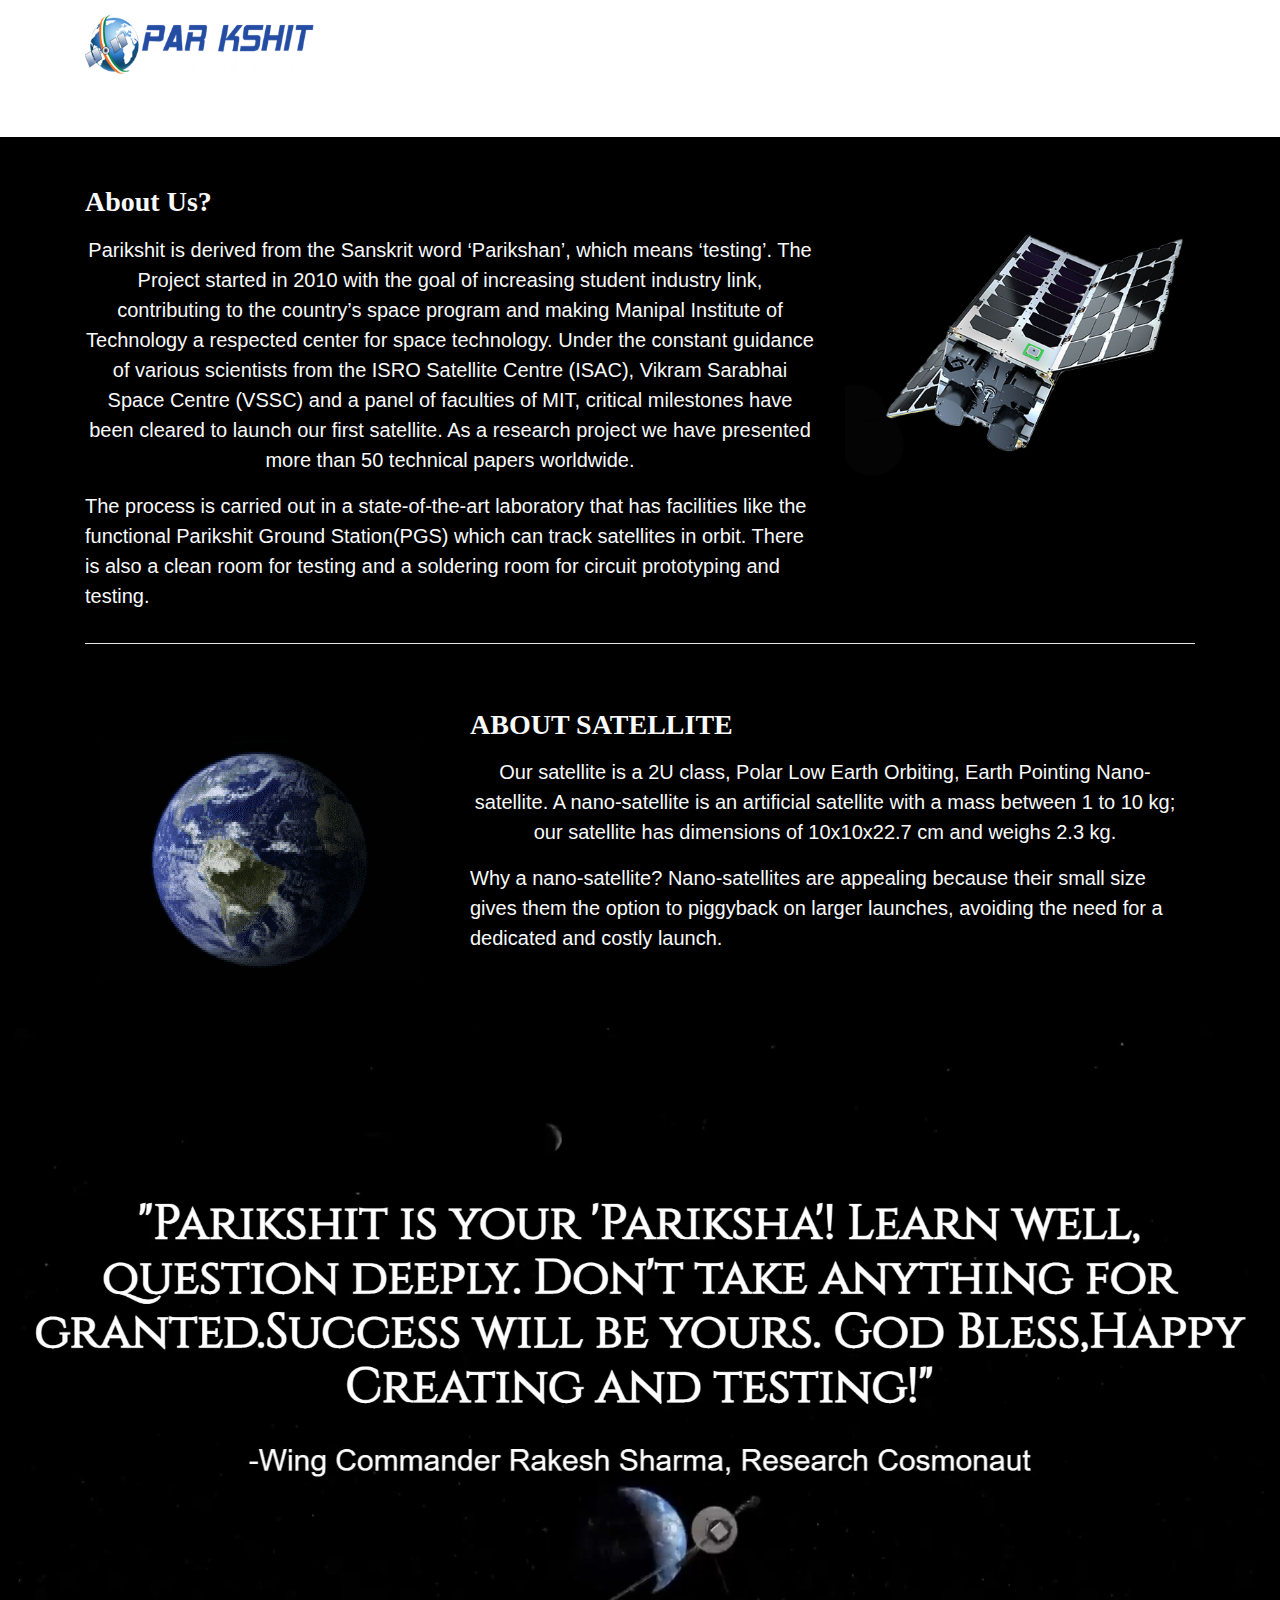
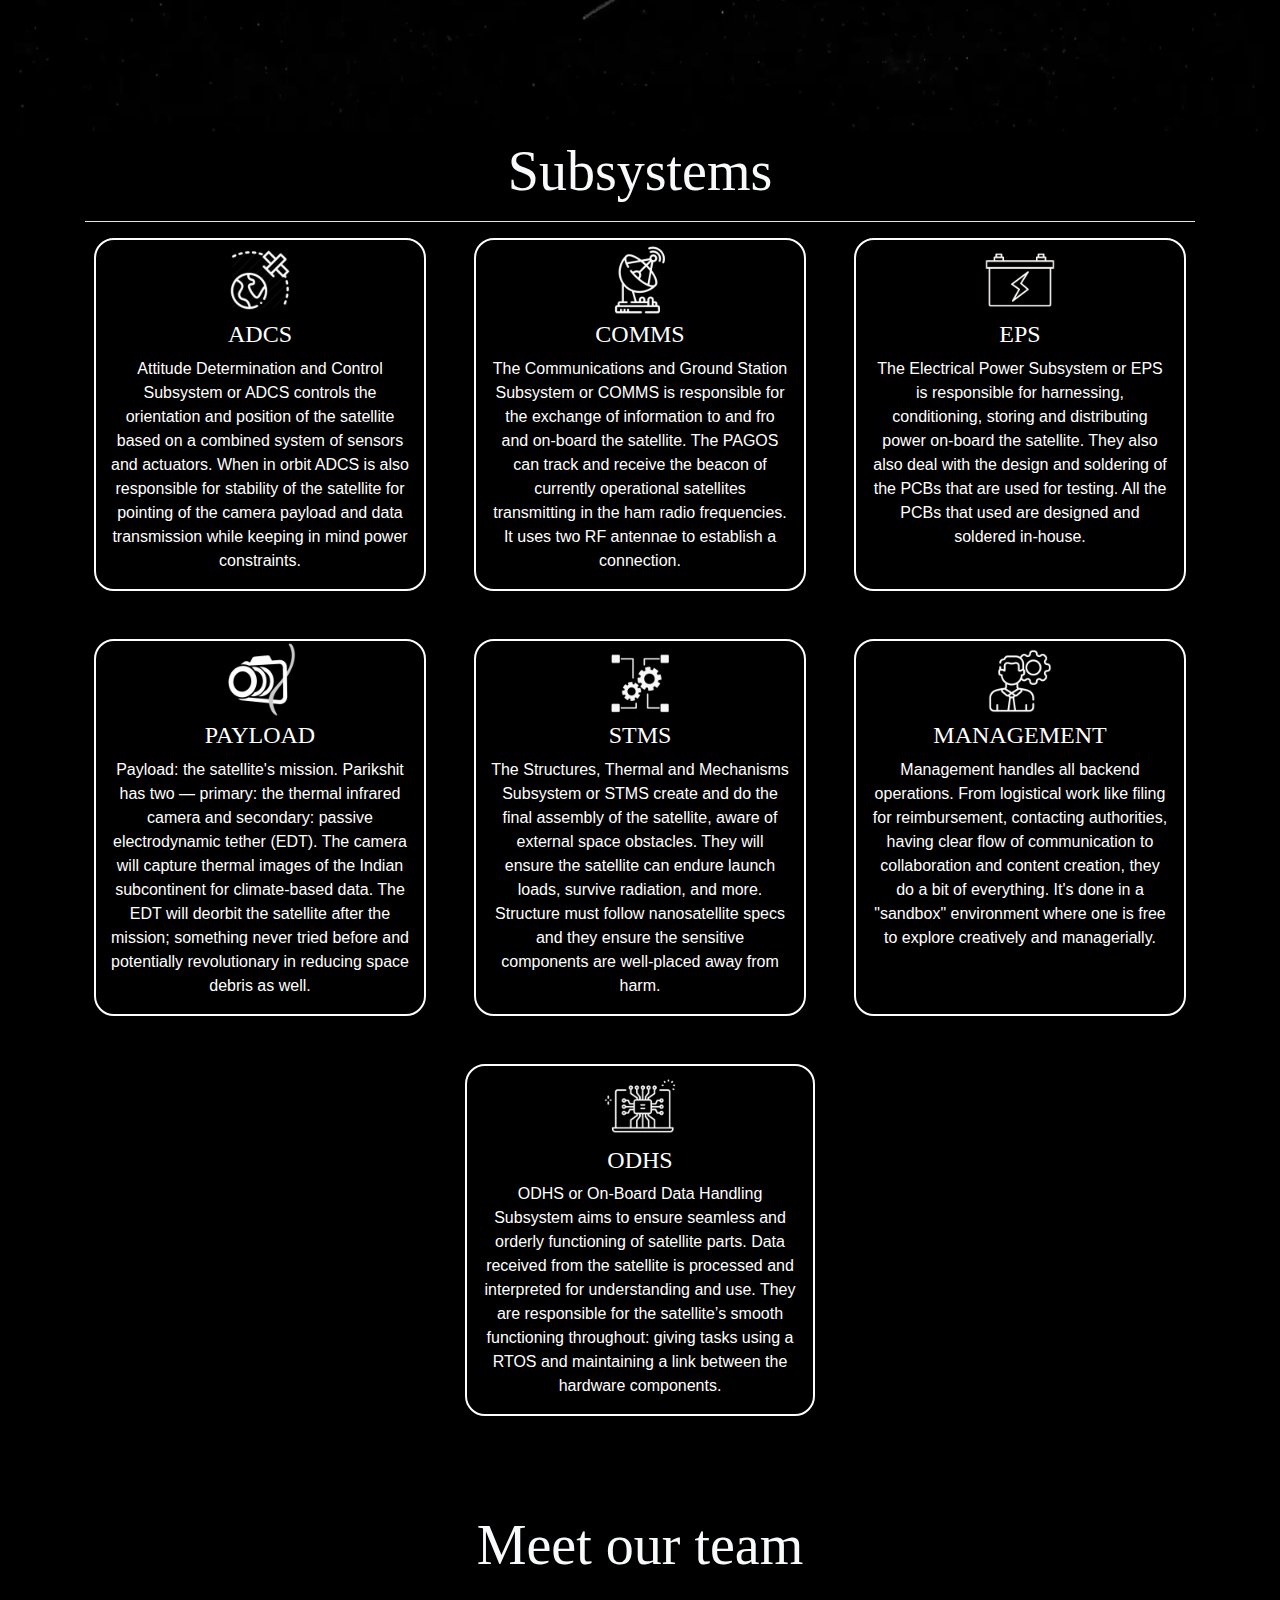
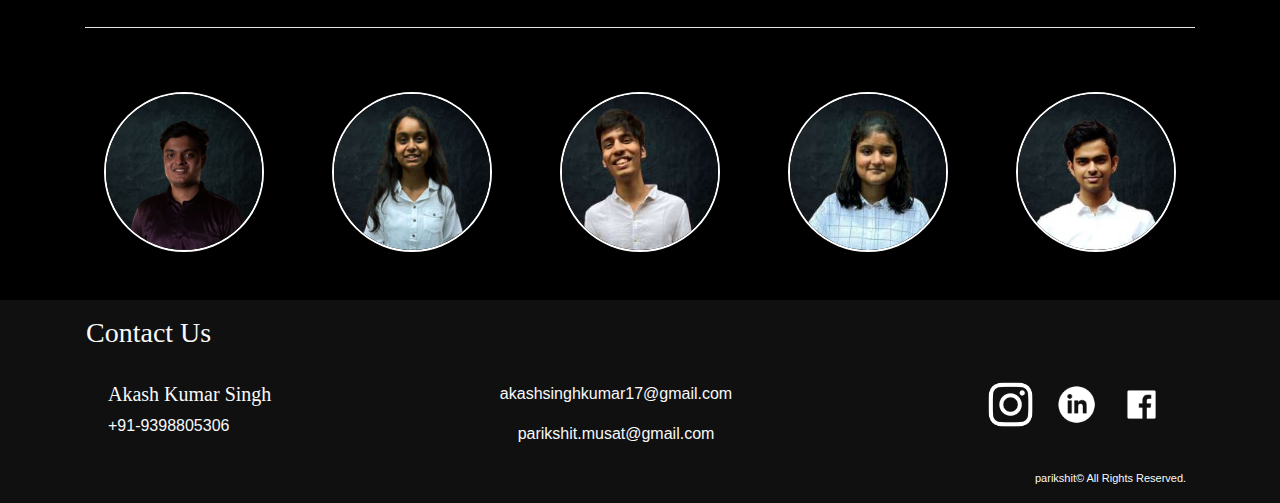
==== index.html @ 90655cb0 "Update and rename home.html to index.html" ====
<!DOCTYPE html>
<html lang="en">

<head>
    <meta charset="UTF-8">
    <meta http-equiv="X-UA-Compatible" content="IE=edge">
    <meta name="viewport" content="width=device-width, initial-scale=1.0">
    <title>Parikshit</title>
    <link rel="stylesheet" href="bootstrap.css">
    <link rel="stylesheet" href="style.css">
    <script src="https://cdnjs.cloudflare.com/ajax/libs/jquery/3.2.1/jquery.min.js"></script>
    <script src="https://cdn.jsdelivr.net/npm/bootstrap@5.0.1/dist/js/bootstrap.min.js"
        integrity="sha384-Atwg2Pkwv9vp0ygtn1JAojH0nYbwNJLPhwyoVbhoPwBhjQPR5VtM2+xf0Uwh9KtT"
        crossorigin="anonymous"></script>
    <script src="https://stackpath.bootstrapcdn.com/bootstrap/4.4.1/js/bootstrap.min.js" integrity="sha384-wfSDF2E50Y2D1uUdj0O3uMBJnjuUD4Ih7YwaYd1iqfktj0Uod8GCExl3Og8ifwB6" crossorigin="anonymous"></script>
    <link rel="stylesheet" href="https://maxcdn.bootstrapcdn.com/font-awesome/4.7.0/css/font-awesome.min.css"
        integrity="sha384-wvfXpqpZZVQGK6TAh5PVlGOfQNHSoD2xbE+QkPxCAFlNEevoEH3Sl0sibVcOQVnN" crossorigin="anonymous">
    <script>
        $(document).ready(function () {
            $(window).scroll(function () {
                var scroll = $(window).scrollTop();
                if (scroll > 100) {
                    $("#nav").css("background", "black");
                }
                else {
                    $("#nav").css("background", "transparent");
                }
            })
        })
    </script>
</head>

<body>
    <div class="container-fluid">
        <nav class="navbar navbar-expand-xl fixed-top  navbar-dark" id="nav">
            <div class="container">
                <a href="home.html">
                    <div class="navbar-left"><img src="parikshitlogo.png" class="mt-0 mx-auto" style="height: 70px;"></div>
                </a>
                    <div class="collapse navbar-collapse" id="navbarSupportedContent">
                        <ul class="navbar-nav mx-auto" id="colchange">
                            <li class="nav-item">
                                <a class="nav-link px-4" href="index.html">
                                    <h4>Home</h4>
                                </a>
                            </li>
                            <li class="nav-item">
                                <a class="nav-link px-4" href="subsystem1.html">
                                    <h4>Subsystems</h4>
                                </a>
                            </li>
                            <li class="nav-item">
                                <a class="nav-link px-4" href="team.html">
                                    <h4>Team</h4>
                                </a>
                            </li>
                            <li class="nav-item">
                                <a class="nav-link px-4" href="#foot">
                                    <h4>Contact Us</h4>
                                </a>
                            </li>
                        </ul>

                    </div>

                    <button class="navbar-toggler" type="button" data-toggle="collapse" data-target="#navbarSupportedContent" aria-controls="navbarSupportedContent" aria-expanded="false" aria-label="Toggle navigation">
                        <span class="navbar-toggler-icon"></span>
                    </button>
                    </div>
                    
                </div>

        </nav>
    </div>
    <!-- BODY -->
    <video autoplay loop muted playsinline style="width: 100%;" class="mb-0">
        <source src="mainvideo1.mp4">
    </video>
    <div class="container-fluid" style="background-color: black; margin-top: -20px;">
        <div class="container mb-5" id="container1">
            <div class="row">
                <div class="col-sm-8 text-light">
                    <h3 class="mb-3 mt-5"><b>About Us?</b></h3>
                    <p class="mb-3 text-center" id="para1">Parikshit is derived from the Sanskrit word ‘Parikshan’,
                        which means ‘testing’. The
                        Project started in 2010 with the goal of increasing student industry link, contributing to the
                        country’s space program and making Manipal Institute of Technology a respected center for space
                        technology. Under the constant guidance of various scientists from the ISRO Satellite Centre
                        (ISAC), Vikram Sarabhai Space Centre (VSSC) and a panel of faculties of MIT, critical milestones
                        have been cleared to launch our first satellite. As a research project we have presented more
                        than 50 technical papers worldwide.</p>

                    <p id="para2">The process is carried out in a state-of-the-art laboratory that has facilities like
                        the
                        functional Parikshit Ground Station(PGS) which can track satellites in orbit. There is also a
                        clean room for testing and a soldering room for circuit prototyping and testing.</p>
                </div>
                <div class="col-sm-4 mt-5">
                    <img src="parikshit1.png" height="350px">
                </div>
            </div>
            <hr style="background: white;">
            <div class="container mt-5" id="container1">
                <div class="row">
                    <div class="col-sm-4 mt-5 ">
                        <img src="parikshit_earth.gif">

                    </div>
                    <div class="col-sm-8 text-light">
                        <h3 class="my-3"><b>ABOUT SATELLITE</b></h3>
                        <p class="mb-3 text-center" id="para3">Our satellite is a 2U class, Polar Low Earth Orbiting,
                            Earth Pointing
                            Nano-satellite. A nano-satellite is an artificial satellite with a mass between 1 to 10 kg;
                            our satellite has dimensions of 10x10x22.7 cm and weighs 2.3 kg.</p>

                        <p id="para4">Why a nano-satellite? Nano-satellites are appealing because their small size gives
                            them the
                            option to piggyback on larger launches, avoiding the need for a dedicated and costly launch.
                        </p>
                    </div>
                </div>
            </div>
        </div>
        <video autoplay loop muted playsinline style="width: 100%;" class="mb-0">
            <source src="mainvideo2.mp4">
        </video>
        <div class="container-fluid">
            <h1 class="text-center text-light mb-0 display-4"><b>Subsystems</b></h1>
        </div>
        <div class="container-fluid">
            <div class="container" id="block">
                <hr style="background: white;">
                <div class="row">
                    <div class="col-lg mx-4 mb-5" id="col-sub">
                        <div class="text-center">
                            <img src="adcs2.png" height="80px">
                            <h4 class="text-center">ADCS</h4>
                        </div>
                        <p class="text-center" id="adcsfont">Attitude Determination and Control Subsystem or ADCS
                            controls the
                            orientation and position of
                            the satellite based on a combined system of sensors and actuators. When in orbit ADCS is
                            also responsible for stability of the satellite for pointing of the camera payload and data
                            transmission while keeping in mind power constraints.</p>
                    </div>
                    <div class="col-lg mx-4 mb-5" id="col-sub">
                        <div class="text-center">
                            <img src="comms3.png" height="80px">
                        </div>
                        <h4 class="text-center">COMMS</h4>
                        <p class="text-center" id="commsfont">The Communications and Ground Station Subsystem or COMMS
                            is responsible
                            for the exchange of
                            information to and fro and on-board the satellite. The PAGOS can track and receive the
                            beacon of currently operational satellites transmitting in the ham radio frequencies. It
                            uses two RF antennae to establish a connection.</p>

                    </div>
                    <div class="col-lg mx-4 mb-5" id="col-sub">
                        <div class="text-center">
                            <img src="eps3.png" height="80px" id="imgh">
                        </div>
                        <h4 class="text-center">EPS</h4>
                        <p class="text-center" id="epsfont">The Electrical Power Subsystem or EPS is responsible for
                            harnessing,
                            conditioning, storing
                            and distributing power on-board the satellite. They also also deal with the design and
                            soldering of the PCBs that are used for testing. All the PCBs that used are designed and
                            soldered in-house.</p>
                    </div>

                </div>
            </div>
        </div>
        <div>
            <!-- clear fix -->
        </div>
        <div class="container-fluid">
            <div class="container" id="block1">
                <div class="row">
                    <div class="col-lg mx-4 mb-5" id="col-sub">
                        <div class="text-center">
                            <img src="payload2.png" height="80px">
                        </div>
                        <h4 class="text-center">PAYLOAD</h4>
                        <p class="text-center" id="payloadfont">Payload: the satellite's mission. Parikshit has two —
                            primary: the
                            thermal infrared camera
                            and secondary: passive electrodynamic tether (EDT). The camera will capture thermal images
                            of the Indian subcontinent for climate-based data. The EDT will deorbit the satellite after
                            the mission; something never tried before and potentially revolutionary in reducing space
                            debris as well.</p>
                    </div>
                    <div class="col-lg mx-4 mb-5" id="col-sub">
                        <div class="text-center">
                            <img src="stms2.png" height="80px">
                        </div>
                        <h4 class="text-center">STMS</h4>
                        <p class="text-center" id="stmsfont">The Structures, Thermal and Mechanisms Subsystem or STMS
                            create and do
                            the final assembly
                            of the satellite, aware of external space obstacles. They will ensure the satellite can
                            endure launch loads, survive radiation, and more. Structure must follow nanosatellite specs
                            and they ensure the sensitive components are well-placed away from harm.</p>
                    </div>
                    <div class="col-lg mx-4 mb-5" id="col-sub">
                        <div class="text-center">
                            <img src="management4.png" height="80px">
                        </div>
                        <h4 class="text-center">MANAGEMENT</h4>
                        <p class="text-center" id="managementfont">Management handles all backend operations. From
                            logistical work like
                            filing for reimbursement, contacting authorities, having clear flow of communication to
                            collaboration
                            and content creation, they do a bit of everything. It's done in a "sandbox" environment
                            where one is free to explore creatively and managerially.</p>
                    </div>
                </div>
            </div>
        </div>
        <!-- third -->
        <div class="container-fluid">
            <div class="container" id="block1">
                <div class="row">
                    <div class="col-lg mx-4 mb-5"></div>
                    <div class="col-lg mb-5" id="col-sub">
                        <div class="text-center">
                            <img src="odhs3.png" height="80px">
                        </div>
                        <h4 class="text-center">ODHS</h4>
                        <p class="text-center" id="odhsfont">ODHS or On-Board Data Handling Subsystem aims to ensure
                            seamless and
                            orderly functioning of satellite parts. Data received from the satellite is processed and
                            interpreted for understanding and use. They are responsible for the satellite’s smooth
                            functioning throughout: giving tasks using a RTOS and maintaining a link between the
                            hardware components.</p>
                    </div>
                    <div class="col-lg mx-4 mb-5"></div>
                </div>
            </div>
        </div>
        <!-- third -->

        <div class="container-fluid">
            <h1 class="text-center text-light mt-5 mb-5 display-4"><b>Meet our team</b></h1>
        </div>
        <div class="container-fluid">
            <div class="container">
                <hr style="background: white;">
                <div class="row">
                    <div class="col-sm-2 mx-auto">
                        <div class="our-team">
                            <div class="pic">
                                <img src="akash.jpg" alt="team-member"
                                    class="img-fluid rounded-circle mx-auto mb-5 mt-5">
                            </div>
                            <div class="content">
                                <h3 class="title">Akash Kumar Singh</h3>
                                <span class="post">System Admin</span>
                                <ul class="social">
                                    <li><a href="https://www.instagram.com/a_k.singh/" class="fa fa-instagram"></a></li>
                                    <li><a href="https://www.linkedin.com/in/akash-kumar-singh-824671190/"
                                            class="fa fa-linkedin"></a></li>
                                </ul>
                            </div>
                        </div>
                    </div>

                    <div class="col-sm-2 mx-auto">
                        <div class="our-team">
                            <div class="pic">
                                <img src="rithika.jpg" alt="team-member"
                                    class="img-fluid rounded-circle mx-auto mb-5 mt-5">
                            </div>
                            <div class="content">
                                <h3 class="title">T Rithika</h3>
                                <span class="post">System Engineer</span>
                                <ul class="social">
                                    <li><a href="https://www.instagram.com/rithika_th/" class="fa fa-instagram"></a>
                                    </li>
                                    <li><a href="#" class="fa fa-linkedin"></a></li>
                                </ul>
                            </div>
                        </div>
                    </div>
                    <div class="col-sm-2 mx-auto">
                        <div class="our-team">
                            <div class="pic">
                                <img src="chinmay.jpg" alt="team-member"
                                    class="img-fluid rounded-circle mx-auto mb-5 mt-5">
                            </div>
                            <div class="content">
                                <h3 class="title">Chinmay Marathey</h3>
                                <span class="post">System Engineer</span>
                                <ul class="social">
                                    <li><a href="https://www.instagram.com/marathey__/" class="fa fa-instagram"></a>
                                    </li>
                                    <li><a href="https://www.linkedin.com/in/chinmay-marathey-5653991a4/"
                                            class="fa fa-linkedin"></a></li>
                                </ul>
                            </div>
                        </div>
                    </div>
                    <div class="col-sm-2 mx-auto">
                        <div class="our-team">
                            <div class="pic">
                                <img src="himanshi.jpg" alt="team-member"
                                    class="img-fluid rounded-circle mx-auto mb-5 mt-5">
                            </div>
                            <div class="content">
                                <h3 class="title">Himanshi Tanwer</h3>
                                <span class="post">Subsystem Head COMMS</span>
                                <ul class="social">
                                    <li><a href="https://www.instagram.com/_himanshiii/" class="fa fa-instagram"></a>
                                    </li>
                                    <li><a href="https://www.linkedin.com/in/himanshi-tanwer-6133aa215/"
                                            class="fa fa-linkedin"></a></li>
                                </ul>
                            </div>
                        </div>
                    </div>
                    <div class="col-sm-2 mx-auto">
                        <div class="our-team">
                            <div class="pic">
                                <img src="abhishek.jpg" alt="team-member"
                                    class="img-fluid rounded-circle mx-auto mb-5 mt-5">
                            </div>
                            <div class="content">
                                <h3 class="title">Abhishek Avadhanam</h3>
                                <span class="post">Subsystem Head ADCS</span>
                                <ul class="social">
                                    <li><a href="https://www.instagram.com/nerdtodend/" class="fa fa-instagram"></a>
                                    </li>
                                    <li><a href="https://www.linkedin.com/in/abhishek-avadhanam-b25511193/"
                                            class="fa fa-linkedin"></a></li>
                                </ul>
                            </div>
                        </div>
                    </div>
                </div>
            </div>
        </div>
    </div>

    <!-- <div style="background-color: black;">
        <p>hello</p>
    </div> -->
    <footer class="bg-black" id="foot">
        <div class="container">
            <div class="row p-3">
                <h3 class="text-light">Contact Us</h3>
            </div>
            <div class="row text-light m-2">
                <div class="col">
                    <h5>Akash Kumar Singh</h5>
                    <p>+91-9398805306</p>
                </div>
                <div class="col">
                    <p class="text-center"><a class="text-light"
                            href="mailto:akashsinghkumar17@gmai l.com">akashsinghkumar17@gmail.com</a></p>
                    <p class="text-center"><a class="text-light"
                            href="mailto:parikshit.musat@gmail.com">parikshit.musat@gmail.com</a></p>
                </div>
                <div class="col text-right ml-5">
                    <a href="https://www.instagram.com/parikshitsatellite/"><img class="mx-2" src="instagram2.png"
                            height="45px" id="insta"></a>
                    <a href="https://www.linkedin.com/company/parikshit-student-satellite"><img class="mx-2"
                            src="linkedin2.png" height="45px" id="linkedin"></a>
                    <a href="https://www.facebook.com/parikshit.satellite"><img class="mx-2" src="img00.png"
                            height="45px" id="facebook"></a>
                </div>
            </div>
            <div class="row">
            </div>
            <div class="row">
                <div class="col">
                    <!--clearfix-->
                </div>
                <div class="col">
                    <!--clearfix-->
                </div>
                <div class="col">
                    <!--clearfix-->
                </div>
                <div class="col">
                    <!--clearfix-->
                </div>
                <div class="col">
                    <!--clearfix-->
                </div>
                <div class="col">
                    <p class="text-light" style="font-size: 11px;">parikshit© All Rights Reserved.</p>
                </div>
            </div>
        </div>
    </footer>
</body>

</html>
---- style.css ----
h1,h2,h3,h4,h5{
    font-family: cinzel;
}
#para1,#para2,#para3,#para4{
    font-size: 20px;
    font-family: Helvetica;
    
}
#adcsfont,#commsfont,#payloadfont,#epsfont,#managementfont,#odhsfont,#stmsfont{
    font-size: 16px;
    font-family: Helvetica;
}
p{
    font-family: helvetica;
}
#colchange :hover{
  color: white;
}
.bg-dark
{
    background: #000;
}
.fixed-top{
    transition: 600ms;
}
#navitem:hover{
    color: #FFFFF7;
}
#block, #block1{
    background: black;
    border-radius: 20px;
}
#col-sub{
    border: 2px solid white;
    border-radius: 20px;
    color: white;
}
.bg-black{
    background-color: #101010;
}
.dropdown-dark{
    background-color: transparent;
    border: none;
}
#insta:hover{
    content: url('insta2.png');
}
#linkedin:hover{
    content: url('linkedin.png');
}
#facebook:hover{
    content: url('img01.png');
}
*{
    margin:0;
    padding:0;
    box-sizing: border-box;
}
.our-team{
  text-align: center;
  position:relative;
  color:#fff;
}
.our-team img{
  width:100%;
}
.our-team .content{
  background:rgba(0,0,0,0.6);
  position:absolute;
  height:100%;
  width:100%;
  left:0;
  top:0;
  text-align: center;
  padding-top:45%;
  transform:perspective(400px) rotateX(-90deg);
  transform-origin:center top 0;
  transition:all 0.5s ease 0s;
  opacity: 0;
}
.our-team:hover .content,
.our-team.active .content{
  opacity:1;
  transform:perspective(400px) rotateX(0deg);
}
.our-team .content .title{
  margin:0 0 10px;
  display:block;
  font-size: 25px;
  font-weight: 600;
}
.our-team .content .post{
  margin:0 0 25px;
  display:block;
  font-size: 15px;
}
.our-team .social{
  margin:0;
  padding:0;
  list-style: none;
}
.our-team .social li{
  display:inline-block;
}
.our-team .social li a{
  display:block;
  color:#fff;
  font-size: 20px;
  height:40px;
  width:40px;
  line-height: 40px;
  border-radius: 0;
  background-color:gray;
  margin-right:5px;
  transition:all 0.5s ease 0s;
  position:relative;
}
.our-team .social li a:hover,
.our-team.active .social li a{
  border-radius: 50%;
  text-decoration: none;
}
@media screen and (max-width:990px){
  .our-team{
    margin-bottom:30px;
  }
}
.img-fluid{
    border: 2px solid white;
}
#change:hover{
    content: url('adcs6.png');
}
#change1:hover{
    content: url('eps4.png');
}
#change2:hover{
    content: url('stms4.png');
}
#change3:hover{
    content: url('odhs4.png');
}
#change4:hover{
    content: url('comms4.png');
}
#change5:hover{
    content: url('payload3.png');
}
#change6:hover{
    content: url('management5.png');
}
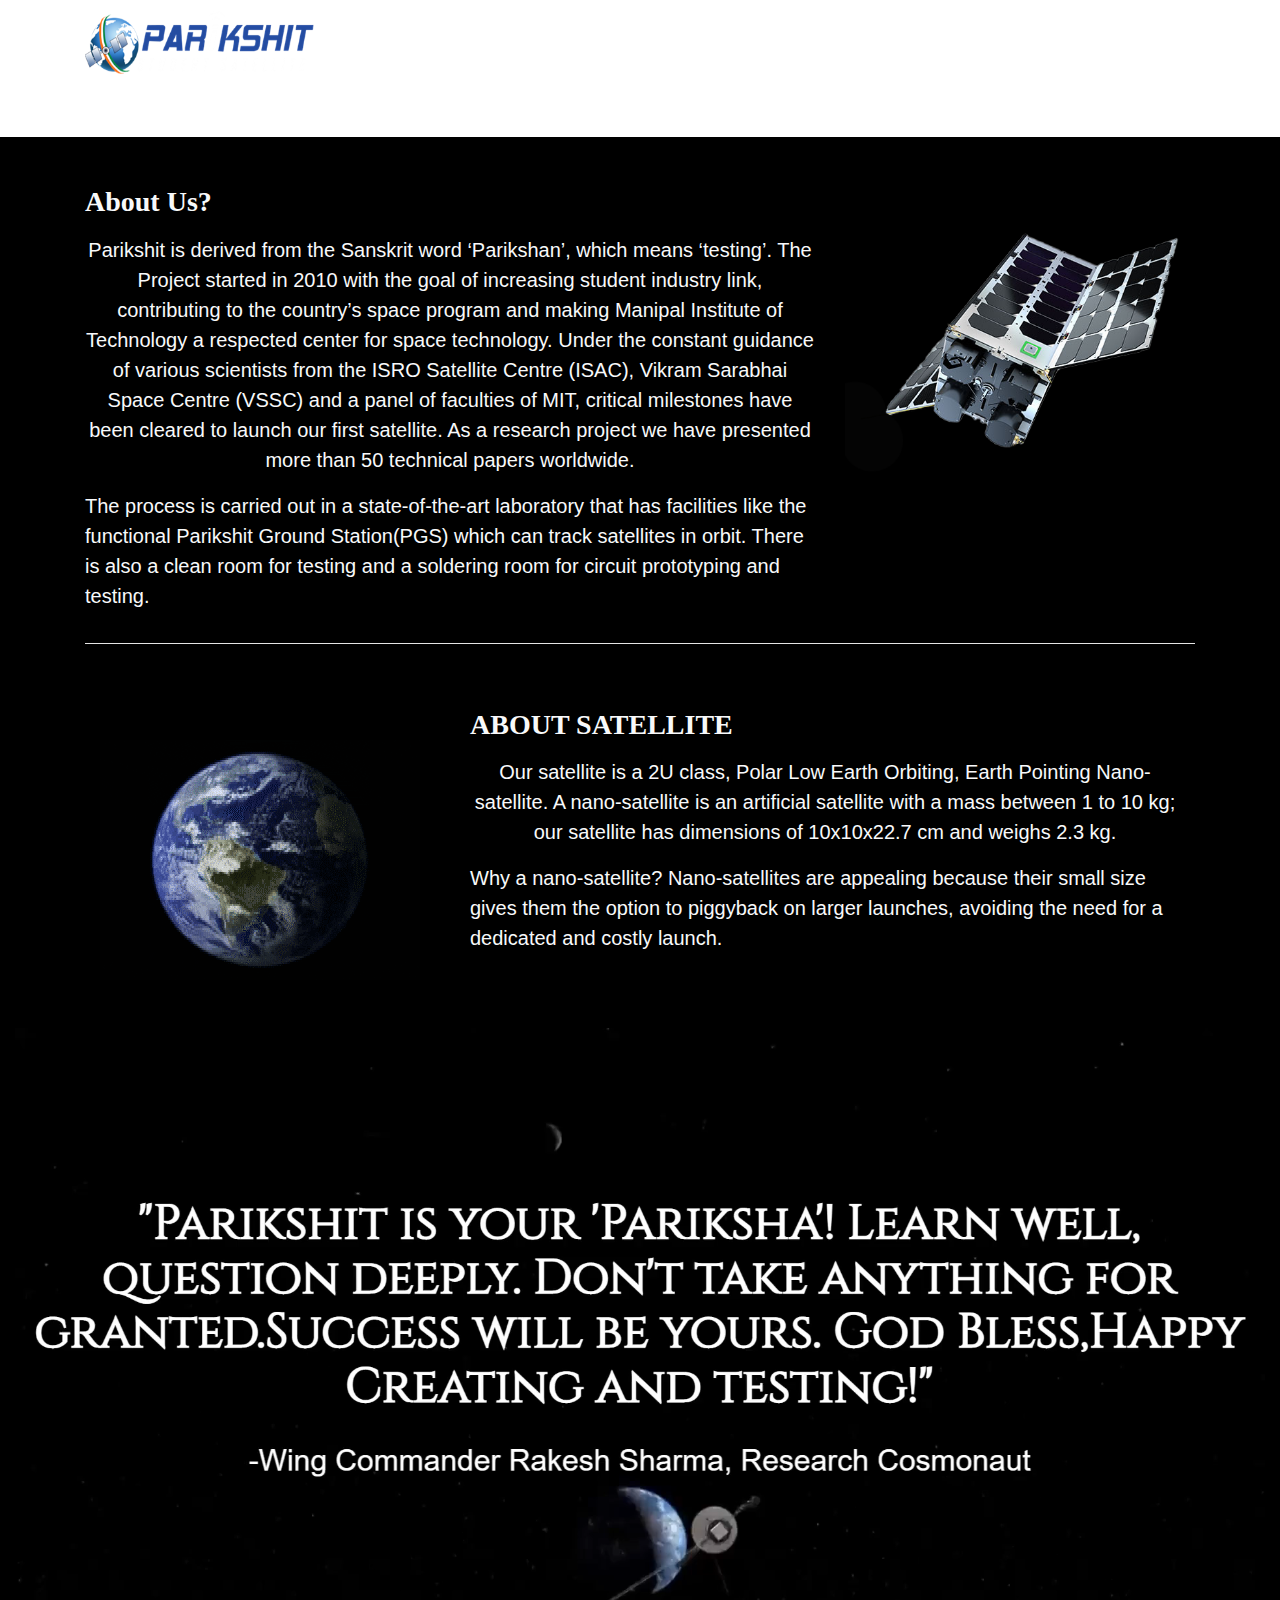
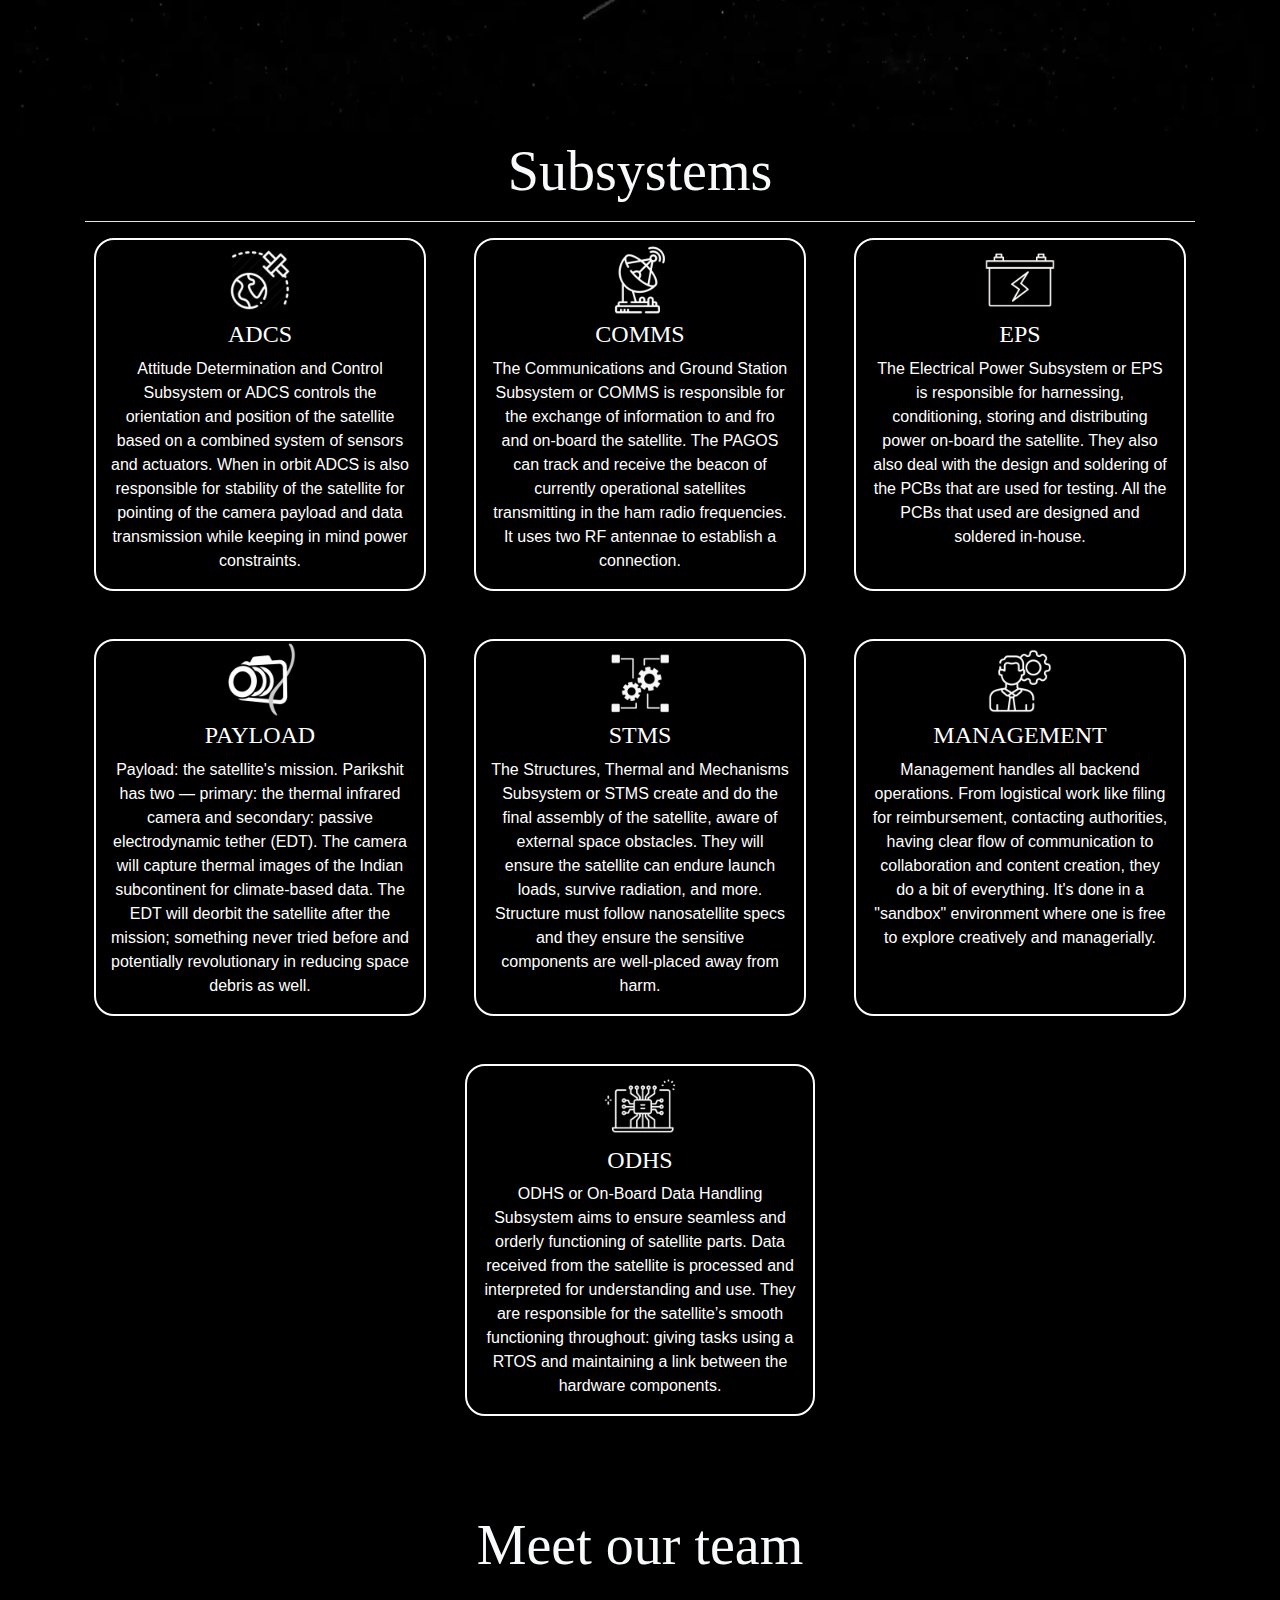
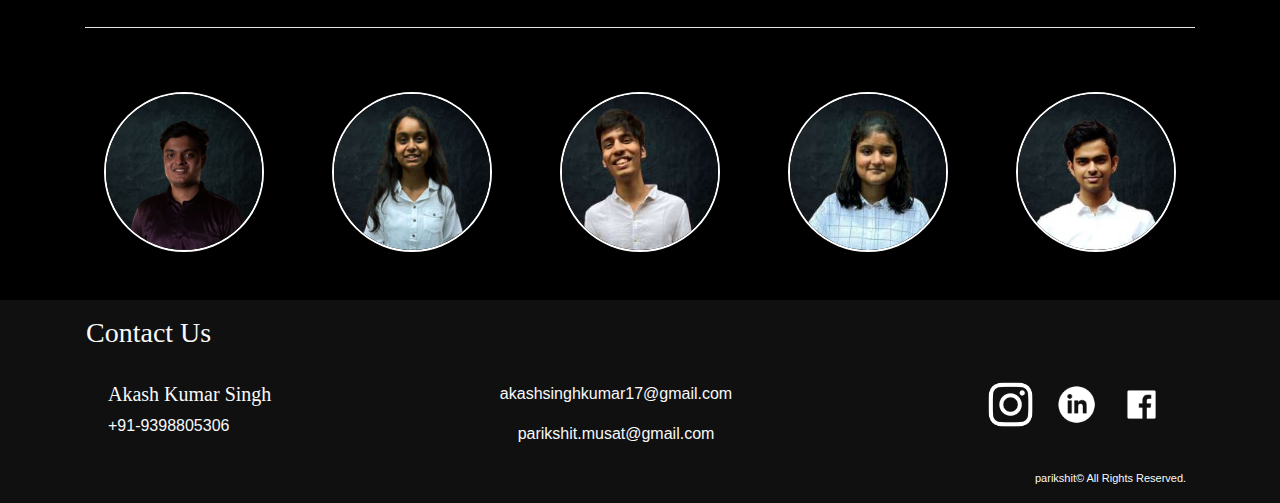
==== commit db7be85a: "Update index.html" ====
--- a/index.html
+++ b/index.html
@@ -96,7 +96,7 @@
                         clean room for testing and a soldering room for circuit prototyping and testing.</p>
                 </div>
                 <div class="col-sm-4 mt-5">
-                    <img src="parikshit1.png" height="350px">
+                    <img src="parikshit1.png" height="345px">
                 </div>
             </div>
             <hr style="background: white;">
